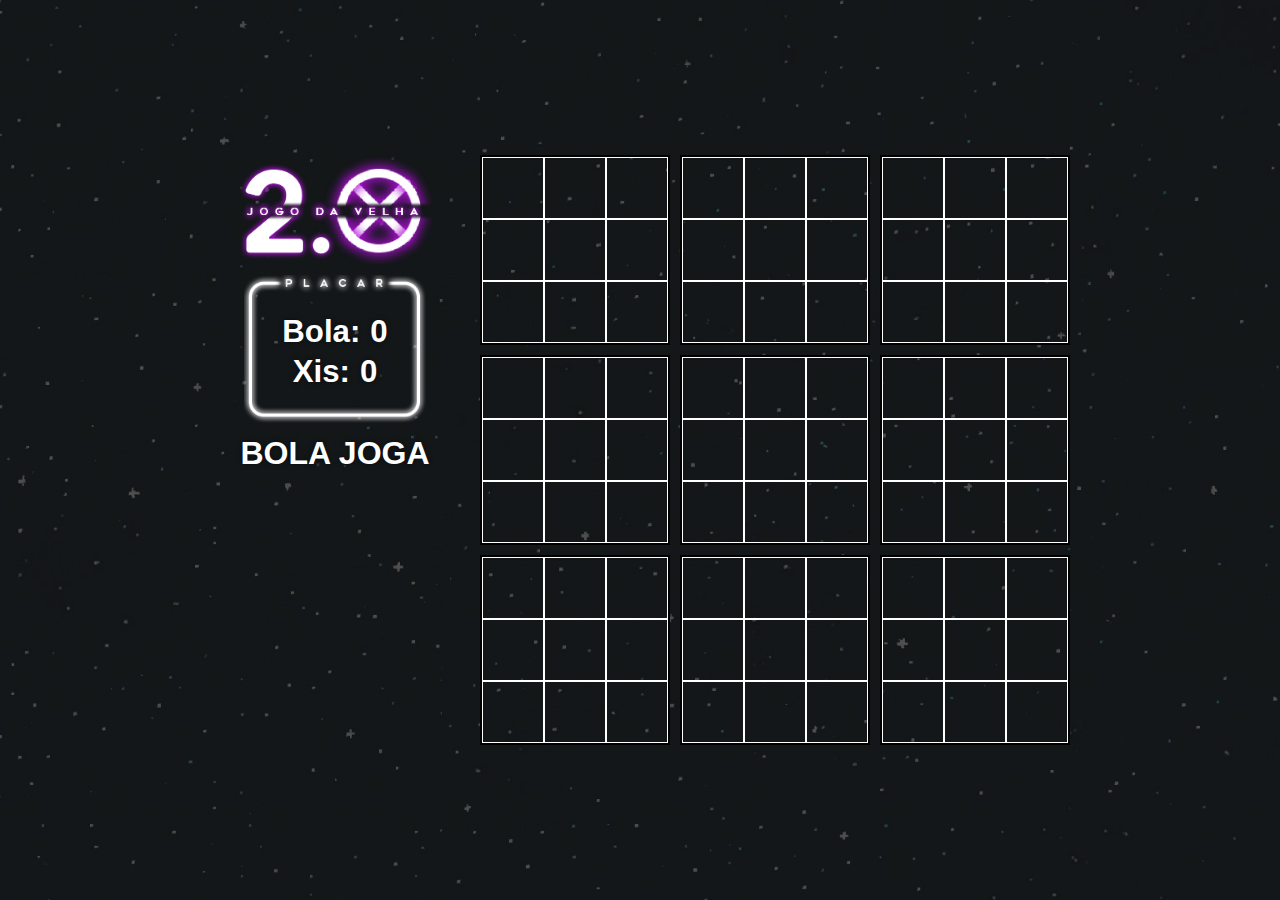
==== game.html @ 7d36676a "Add files via upload" ====
<!DOCTYPE html>
<html lang="pt-BR">
<head>
    <meta charset="UTF-8">
    <meta name="viewport" content="width=device-width, initial-scale=1.0">
    <title>Jogo da Velha 2.0</title>
    <link rel="stylesheet" href="estilo.css">
</head>
<body>
    <div id="game-container">
        <div id="left-panel">
            <div class="top-row">
                <img id="logo" src="assets/logo.png" alt="Logo">
                <div id="scoreboard">
                    <div class="score">
                        <span>Bola:</span>
                        <span id="score-o-count">0</span>
                    </div>
                    <div class="score">
                        <span>Xis:</span>
                        <span id="score-x-count">0</span>
                    </div>
                </div>
            </div>
            <div id="current-player"></div>
            <div id="restart-container">
                <button id="restart-button" onclick="resetGame()">REINICIAR</button>
            </div>
        </div>

        <div id="board-container">
            <div class="board" id="board-1"></div>
            <div class="board" id="board-2"></div>
            <div class="board" id="board-3"></div>
            <div class="board" id="board-4"></div>
            <div class="board" id="board-5"></div>
            <div class="board" id="board-6"></div>
            <div class="board" id="board-7"></div>
            <div class="board" id="board-8"></div>
            <div class="board" id="board-9"></div>
        </div>

        <div id="overlay">
            <span id="overlay-message"></span>
        </div>
    </div>

    <script src="script.js"></script>
</body>
</html>
---- estilo.css ----
/* Reset de estilo */
* {
  box-sizing: border-box;
  margin: 0;
  padding: 0;
}

body {
  font-family: Arial, sans-serif;
  display: flex;
  justify-content: center;
  align-items: center;
  height: 100vh;
  background: url('assets/bg.jpg') no-repeat center center fixed;
  background-size: cover;
}

/* Estilo da tela inicial */
#intro-container {
  display: flex;
  flex-direction: column;
  align-items: center;
  gap: 20px;
  text-align: center;
  color: #fff;
}

#intro-container h1 {
  font-size: 2em;
  text-shadow: 0px 0px 5px rgba(0, 0, 0, 0.5);
}

.mode-selection button {
  padding: 10px 20px;
  font-size: 1em;
  font-weight: bold;
  cursor: pointer;
  margin: 5px;
  background-color: #6a0dad;
  color: #fff;
  border: none;
  border-radius: 5px;
}

#game-container {
  display: flex;
  max-width: 900px;
  width: 100%;
  padding: 20px;
  gap: 20px;
}

#logo {
  width: 250px; /* Tamanho do logo na tela */
}

#scoreboard {
  width: 250px;
  height: 150px;
  display: flex;
  flex-direction: column;
  justify-content: center;
  align-items: center;
  color: #fff;
  font-size: 1.5em;
  padding-top: 20px;
  background: url('assets/placar.png') no-repeat center;
  background-size: contain;
}

.score {
  display: flex;
  align-items: center;
  gap: 10px;
  margin: 10px 0;
}

.score span {
  margin-top: -16px;
  font-size: 1.3em;
  font-weight: bold;
  color: #fff;
  text-shadow: 0px 0px 5px rgba(0, 0, 0, 0.5);
}

#board-container {
  display: grid;
  grid-template-columns: repeat(3, 1fr);
  gap: 10px;
  width: 100%;
}

.board {
  display: grid;
  grid-template-columns: repeat(3, 1fr);
  grid-template-rows: repeat(3, 1fr);
  border: 2px solid #000000; /* Borda preta */
  width: 100%;
  aspect-ratio: 1 / 1;
  position: relative;
  background-color: transparent;
}

.cell {
  background-color: transparent;
  display: flex;
  justify-content: center;
  align-items: center;
  cursor: pointer;
  border: 1px solid #fff;
  background-size: cover;
  background-position: center;
}

#current-player {
  margin-top: 10px;
  font-size: 2em;
  color: #fff;
  text-align: center;
  text-shadow: 0px 0px 5px rgba(0, 0, 0, 0.5);
  font-weight: bold;
}

/* Responsividade para mobile */
@media (max-width: 600px) {
  #game-container {
    flex-direction: column;
    align-items: center;
  }

  #left-panel {
    display: flex;
    flex-direction: column;
    align-items: center;
    gap: 10px;
  }

  .top-row {
    display: flex;
    flex-direction: row; /* Coloca logo e placar lado a lado */
    align-items: center;
    gap: 10px;
  }

  #logo {
    width: 220px; /* Ajuste do tamanho do logo no mobile */
  }

  #scoreboard {
    width: 100px;
    height: 80px;
    font-size: 0.8em;
  }

  #current-player {
    font-size: 1.2em;
    margin-top: 5px;
  }

  .score span {
    font-weight: bold;
    font-size: 1.30em;
  }
}

/* Estilos para o popup de feedback visual */
#overlay {
  position: fixed;
  top: 50%;
  left: 50%;
  transform: translate(-50%, -50%);
  width: 300px;
  padding: 20px;
  background-color: rgba(0, 0, 0, 0.9);
  color: #fff;
  display: flex;
  justify-content: center;
  align-items: center;
  font-size: 1.5em;
  font-weight: bold;
  text-align: center;
  z-index: 100; /* Garantir que fique sobre todos os elementos */
  border-radius: 10px;
  display: none; /* Inicialmente oculto */
}

#overlay button {
  display: none; /* Botão reiniciar oculto para feedback de mini tabuleiros */
}

#restart-container {
  height: 40px;
  width: 200px;
  display: flex;
  justify-content: center;
  margin-top: 10px;
}

@media (min-width: 601px) { /* Apenas no desktop */
  #left-panel {
    display: flex;
    flex-direction: column;
    align-items: center;
  }

  #restart-container {
    order: 3; /* Garante que o botão apareça após o indicador de jogada */
  }
}

#restart-button {
  padding: 8px 16px;
  font-size: 1em;
  font-weight: bold;
  cursor: pointer;
  background-color: #6a0dad; /* Cor roxa */
  color: #fff;
  border: none;
  border-radius: 5px;
  display: none; /* Oculto inicialmente */
}
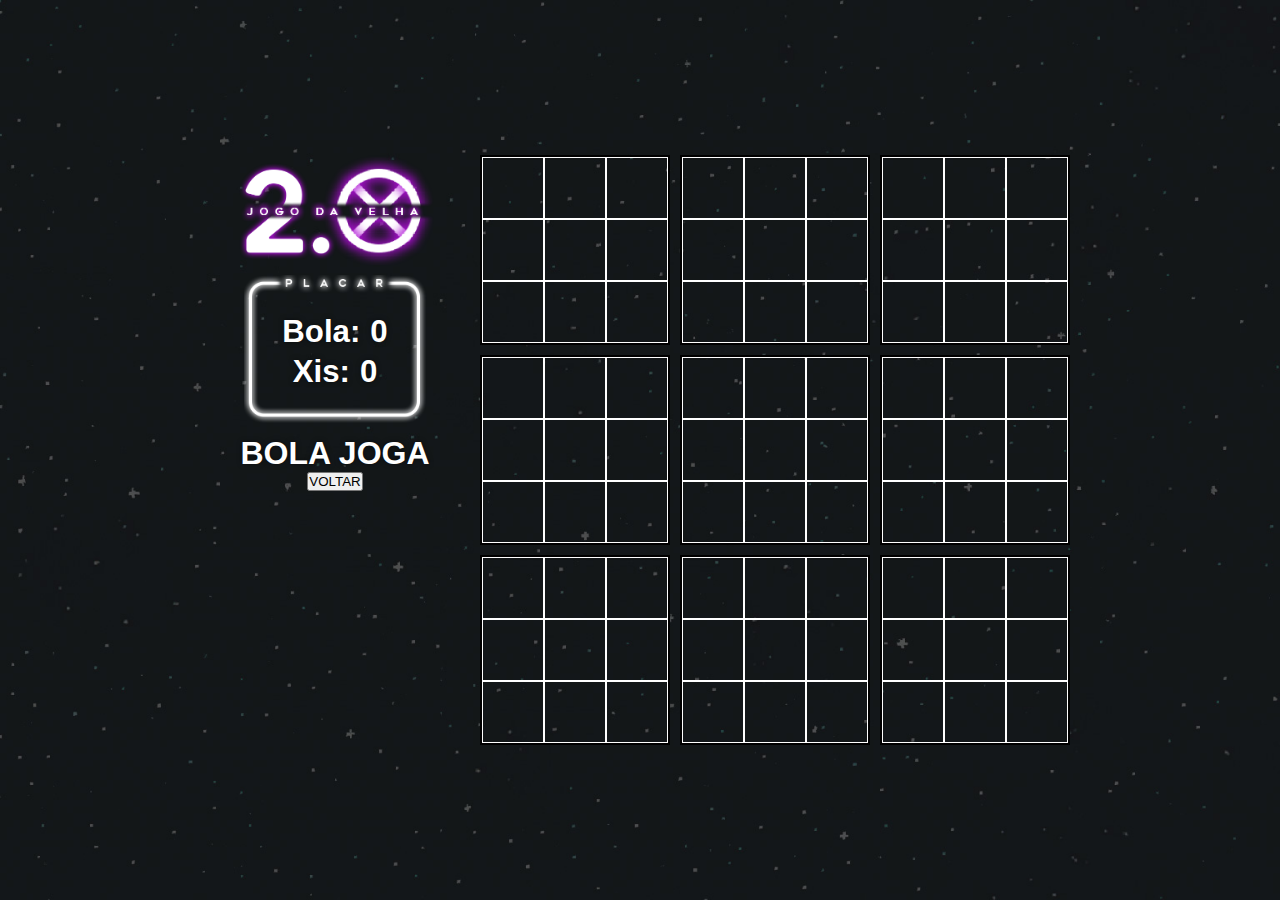
==== commit c9f2b35a: "Update game.html" ====
--- a/game.html
+++ b/game.html
@@ -6,7 +6,7 @@
     <title>Jogo da Velha 2.0</title>
     <link rel="stylesheet" href="estilo.css">
 </head>
-<body>
+<body class="fade-in">
     <div id="game-container">
         <div id="left-panel">
             <div class="top-row">
@@ -23,6 +23,9 @@
                 </div>
             </div>
             <div id="current-player"></div>
+            <div id="back-button-container">
+    <button id="back-button" onclick="goBackToHome()">VOLTAR</button>
+</div>
             <div id="restart-container">
                 <button id="restart-button" onclick="resetGame()">REINICIAR</button>
             </div>
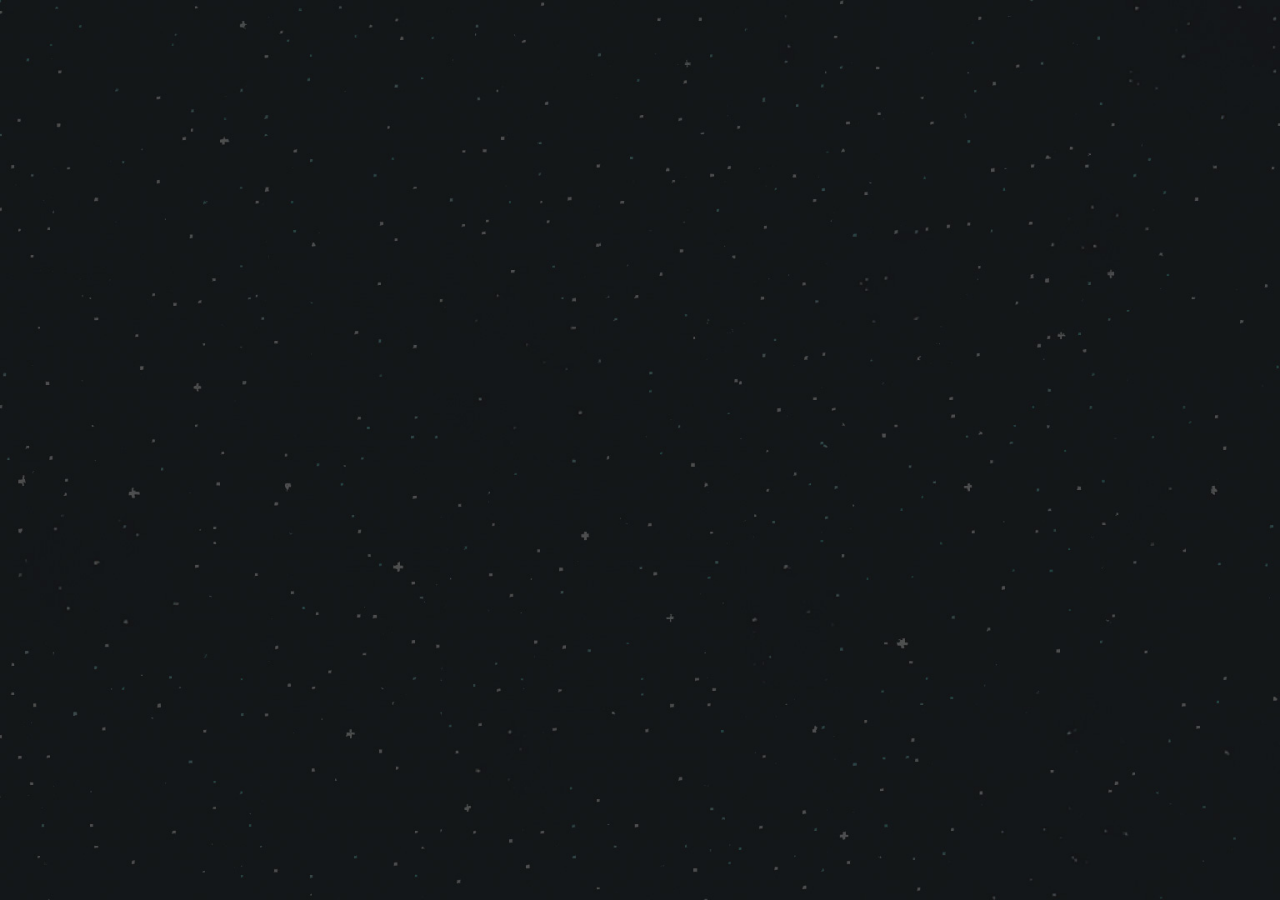
==== commit 09474187: "Update game.html" ====
--- a/game.html
+++ b/game.html
@@ -46,6 +46,12 @@
         <div id="overlay">
             <span id="overlay-message"></span>
         </div>
+
+<div id="music-control">
+    <button id="toggle-music">Desligar Música</button>
+</div>
+
+        
     </div>
 
     <script src="script.js"></script>
--- a/estilo.css
+++ b/estilo.css
@@ -102,14 +102,16 @@
 }
 
 .cell {
-  background-color: transparent;
-  display: flex;
-  justify-content: center;
-  align-items: center;
-  cursor: pointer;
-  border: 1px solid #fff;
-  background-size: cover;
-  background-position: center;
+    border-top: 1px solid white;
+    box-shadow: 0 0 10px rgba(255, 255, 255, 0.6), 0 0 20px rgba(255, 255, 255, 0.4), 0 0 10px rgba(255, 255, 255, 0.2);
+    background-color: transparent;
+    display: flex;
+    justify-content: center;
+    align-items: center;
+    cursor: pointer;
+    border: 1px solid #fff;
+    background-size: cover;
+    background-position: center;
 }
 
 #current-player {
@@ -219,3 +221,49 @@
   border-radius: 5px;
   display: none; /* Oculto inicialmente */
 }
+
+#back-button-container {
+    margin-top: 10px;
+    display: flex;
+    justify-content: center;
+}
+
+#back-button {
+    padding: 8px 16px;
+    font-size: 1em;
+    font-weight: bold;
+    cursor: pointer;
+    background-color: #6a0dad; /* Cor roxa */
+    color: #fff;
+    border: none;
+    border-radius: 5px;
+}
+
+button, #back-button, #restart-button {
+    transition: box-shadow 0.3s ease, background-color 0.3s ease, color 0.3s ease;
+}
+
+button:hover, #back-button:hover, #restart-button:hover {
+    box-shadow: 0px 0px 10px 8px rgba(106, 13, 173, 0.8);
+    background-color: #ffffff;
+    color: #6a0dad;
+}
+
+/* Classe de transição de saída */
+.fade-out {
+    opacity: 0;
+    transition: opacity 0.5s ease-out;
+    background-color: #000; /* Cor escura para evitar o branco */
+}
+
+
+/* Classe para transição de entrada */
+.fade-in {
+    opacity: 0;
+    animation: fadeIn 0.5s ease-in forwards;
+}
+
+@keyframes fadeIn {
+    from { opacity: 0; }
+    to { opacity: 1; }
+}
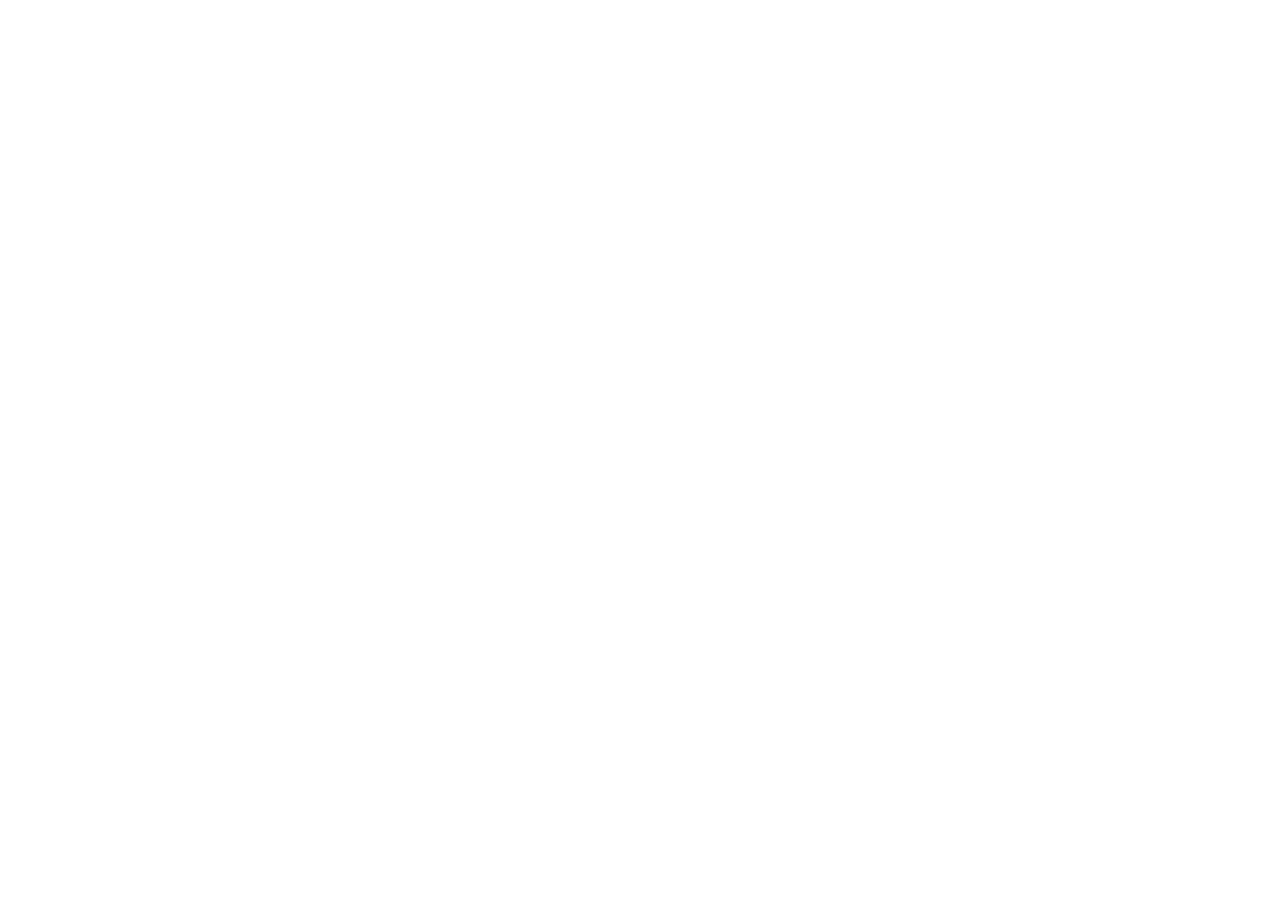
==== commit 87acd658: "Add files via upload" ====
--- a/game.html
+++ b/game.html
@@ -7,6 +7,10 @@
     <link rel="stylesheet" href="estilo.css">
 </head>
 <body class="fade-in">
+
+    <video autoplay loop muted playsinline id="background-video">
+    <source src="assets/bganima.mp4" type="video/mp4">
+</video>
     <div id="game-container">
         <div id="left-panel">
             <div class="top-row">
--- a/estilo.css
+++ b/estilo.css
@@ -6,14 +6,30 @@
 }
 
 body {
-  font-family: Arial, sans-serif;
-  display: flex;
-  justify-content: center;
-  align-items: center;
-  height: 100vh;
-  background: url('assets/bg.jpg') no-repeat center center fixed;
-  background-size: cover;
-}
+    font-family: Arial, sans-serif;
+    display: flex;
+    justify-content: center;
+    align-items: center;
+    height: 100vh;
+    background: url('assets/bg2.jpg') repeat-x; /* Fundo com repetição horizontal */
+    background-size: cover; /* Ajusta a imagem para cobrir o contêiner */
+    animation: scrollBackground 20s linear infinite;
+-webkit-animation: scrollBackground 20s linear infinite; /* Para navegadores baseados em WebKit */
+-moz-animation: scrollBackground 20s linear infinite;    /* Para Firefox */
+
+}
+
+/* Animação para mover o fundo da direita para a esquerda */
+@keyframes scrollBackground {
+    0% {
+        background-position: 0 0; /* Posição inicial */
+    }
+    100% {
+        background-position: -100% 0; /* Move a imagem para a esquerda */
+    }
+}
+
+
 
 /* Estilo da tela inicial */
 #intro-container {
@@ -267,3 +283,38 @@
     from { opacity: 0; }
     to { opacity: 1; }
 }
+
+
+#music-control {
+    position: fixed;
+    top: 10px;
+    right: 10px;
+    z-index: 1000;
+}
+
+#toggle-music {
+    padding: 8px 16px;
+    font-size: 1em;
+    font-weight: bold;
+    cursor: pointer;
+    background-color: #6a0dad;
+    color: #fff;
+    border: none;
+    border-radius: 5px;
+}
+
+#toggle-music:hover {
+    background-color: #ffffff;
+    color: #6a0dad;
+}
+
+#background-video {
+    position: fixed;
+    top: 0;
+    left: 0;
+    width: 100%;
+    height: 100%;
+    object-fit: cover; /* Garante que o vídeo cubra a tela inteira */
+    z-index: -1; /* Coloca o vídeo atrás do conteúdo */
+    pointer-events: none; /* Permite clicar nos elementos acima sem interferência */
+}
